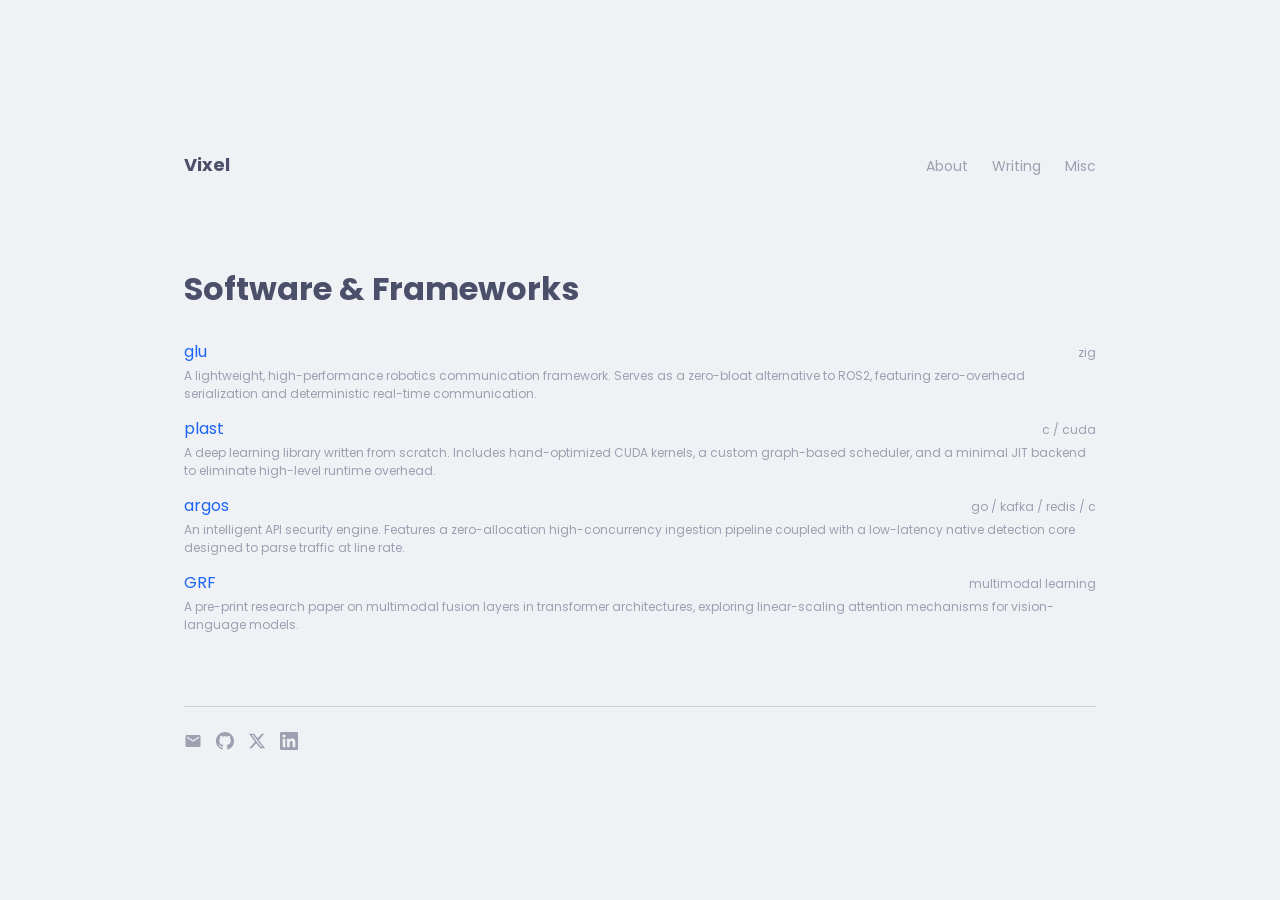
==== misc.html @ 43a612c4 "great changes" ====
<!DOCTYPE html>
<html lang="en">
<head>
    <meta charset="UTF-8">
    <meta name="viewport" content="width=device-width, initial-scale=1.0">
    <title>Misc — Vixel</title>
    <link rel="stylesheet" href="style.css">
    
</head>
<body>
    <nav>
        <a href="index.html" class="site-name">Vixel</a>
        <span class="nav-links">
            <a href="index.html">About</a>
            <a href="writing.html">Writing</a>
            <a href="misc.html">Misc</a>
        </span>
    </nav>
    <main>
        <h1>Software &amp; Frameworks</h1>
        <ul>
            <li>
                <div class="item-row">
                    <a href="https://github.com/Vixel2006/glu" target="_blank">glu</a>
                    <span class="item-detail">zig</span>
                </div>
                <span class="desc">A lightweight, high-performance robotics communication framework. Serves as a zero-bloat alternative to ROS2, featuring zero-overhead serialization and deterministic real-time communication.</span>
            </li>
            <li>
                <div class="item-row">
                    <a href="https://github.com/Vixel2006/plast" target="_blank">plast</a>
                    <span class="item-detail">c / cuda</span>
                </div>
                <span class="desc">A deep learning library written from scratch. Includes hand-optimized CUDA kernels, a custom graph-based scheduler, and a minimal JIT backend to eliminate high-level runtime overhead.</span>
            </li>
            <li>
                <div class="item-row">
                    <a href="https://argossecops.com" target="_blank">argos</a>
                    <span class="item-detail">go / kafka / redis / c</span>
                </div>
                <span class="desc">An intelligent API security engine. Features a zero-allocation high-concurrency ingestion pipeline coupled with a low-latency native detection core designed to parse traffic at line rate.</span>
            </li>
            <li>
                <div class="item-row">
                    <a href="https://github.com/Vixel2006/GRF" target="_blank">GRF</a>
                    <span class="item-detail">multimodal learning</span>
                </div>
                <span class="desc">A pre-print research paper on multimodal fusion layers in transformer architectures, exploring linear-scaling attention mechanisms for vision-language models.</span>
            </li>
        </ul>
    </main>
    <footer>
            <div class="footer-links">
        <a href="mailto:yusufshihata2006@gmail.com" target="_blank"><svg viewBox="0 0 24 24" width="18" height="18" fill="currentColor"><path d="M20 4H4c-1.1 0-2 .9-2 2v12c0 1.1.9 2 2 2h16c1.1 0 2-.9 2-2V6c0-1.1-.9-2-2-2zm0 4l-8 5-8-5V6l8 5 8-5v2z"/></svg></a>
        <a href="https://github.com/Vixel2006" target="_blank"><svg viewBox="0 0 24 24" width="18" height="18" fill="currentColor"><path d="M12 0C5.37 0 0 5.37 0 12c0 5.31 3.435 9.795 8.205 11.385.6.105.825-.255.825-.57 0-.285-.015-1.23-.015-2.235-3.015.555-3.795-.735-4.035-1.41-.135-.345-.72-1.41-1.23-1.695-.42-.225-1.02-.78-.015-.795.945-.015 1.62.87 1.845 1.23 1.08 1.815 2.805 1.305 3.495.99.105-.78.42-1.305.765-1.605-2.67-.3-5.46-1.335-5.46-5.925 0-1.305.465-2.385 1.23-3.225-.12-.3-.54-1.53.12-3.18 0 0 1.005-.315 3.3 1.23.96-.27 1.98-.405 3-.405s2.04.135 3 .405c2.295-1.56 3.3-1.23 3.3-1.23.66 1.65.24 2.88.12 3.18.765.84 1.23 1.905 1.23 3.225 0 4.605-2.805 5.625-5.475 5.925.435.375.81 1.095.81 2.22 0 1.605-.015 2.895-.015 3.3 0 .315.225.69.825.57A12.02 12.02 0 0024 12c0-6.63-5.37-12-12-12z"/></svg></a>
        <a href="https://x.com/this_vixel" target="_blank"><svg viewBox="0 0 24 24" width="18" height="18" fill="currentColor"><path d="M18.244 2.25h3.308l-7.227 8.26 8.502 11.24H16.17l-5.214-6.817L4.99 21.75H1.68l7.73-8.835L1.254 2.25H8.08l4.713 6.231zm-1.161 17.52h1.833L7.084 4.126H5.117z"/></svg></a>
        <a href="https://www.linkedin.com/in/yusufmohamed2006" target="_blank"><svg viewBox="0 0 24 24" width="18" height="18" fill="currentColor"><path d="M20.447 20.452h-3.554v-5.569c0-1.328-.027-3.037-1.852-3.037-1.853 0-2.136 1.445-2.136 2.939v5.667H9.351V9h3.414v1.561h.046c.477-.9 1.637-1.85 3.37-1.85 3.601 0 4.267 2.37 4.267 5.455v6.286zM5.337 7.433a2.062 2.062 0 01-2.063-2.065 2.064 2.064 0 112.063 2.065zm1.782 13.019H3.555V9h3.564v11.452zM22.225 0H1.771C.792 0 0 .774 0 1.729v20.542C0 23.227.792 24 1.771 24h20.451C23.2 24 24 23.227 24 22.271V1.729C24 .774 23.2 0 22.222 0h.003z"/></svg></a>
    </div>
    </footer>
</body>
</html>
---- style.css ----
@import url('https://fonts.googleapis.com/css2?family=Poppins:wght@400;500;600;700&display=swap');

:root {
    --bg: #1e1e2e;
    --text: #cdd6f4;
    --muted: #a6adc8;
    --link: #89b4fa;
    --link-underline: rgba(137, 180, 250, 0.3);
    --code-bg: #313244;
    --border: #45475a;
    --selection: #45475a;
    --font-body: 'Poppins', system-ui, sans-serif;
    --font-mono: 'Fira Code', 'FiraCode Nerd Font Mono', ui-monospace, monospace;
}

@media (prefers-color-scheme: light) {
    :root {
        --bg: #eff1f5;
        --text: #4c4f69;
        --muted: #9ca0b0;
        --link: #1e66f5;
        --link-underline: rgba(30, 102, 245, 0.3);
        --code-bg: #e6e9ef;
        --border: #ccd0da;
        --selection: #ccd0da;
    }
}

::selection {
    background-color: var(--selection);
}

* {
    box-sizing: border-box;
}

html {
    scrollbar-width: thin;
    scrollbar-color: var(--border) transparent;
}

body {
    font-family: var(--font-body);
    font-size: 16px;
    line-height: 1.7;
    color: var(--text);
    background-color: var(--bg);
    max-width: 960px;
    margin: 0 auto;
    padding: 24px;
    min-height: 100vh;
    display: flex;
    flex-direction: column;
    justify-content: center;
    text-rendering: optimizeLegibility;
    -webkit-font-smoothing: antialiased;
    -moz-osx-font-smoothing: grayscale;
}

header {
    margin-bottom: 35px;
}

nav {
    display: flex;
    justify-content: space-between;
    align-items: baseline;
    margin-bottom: 60px;
}

nav .site-name {
    color: var(--text);
    font-size: 18px;
    font-weight: 700;
}

nav .site-name:hover {
    color: var(--text);
    opacity: 0.7;
    text-decoration: none;
}

nav .nav-links a {
    color: var(--muted);
    font-size: 14px;
    margin-left: 20px;
}

nav .nav-links a:hover {
    color: var(--link);
}

h2 {
    font-size: 13px;
    font-weight: 700;
    margin-top: 35px;
    margin-bottom: 15px;
    text-transform: uppercase;
    letter-spacing: 0.05em;
    color: var(--muted);
}

p {
    margin: 0 0 12px 0;
}

a {
    color: var(--link);
    text-decoration: none;
}

a:hover {
    text-decoration: underline;
    text-underline-offset: 2px;
}

hr {
    border: 0;
    border-top: 1px dashed var(--border);
    margin: 20px 0;
}

ul {
    list-style-type: none;
    padding-left: 0;
    margin: 0;
}

li {
    margin-bottom: 12px;
}

.item-row {
    display: flex;
    justify-content: space-between;
    align-items: baseline;
}

.item-detail {
    color: var(--muted);
    font-size: 12px;
    white-space: nowrap;
    margin-left: 15px;
}

.desc {
    color: var(--muted);
    display: block;
    font-size: 12px;
    margin-top: 2px;
    line-height: 1.5;
}

code {
    font-family: var(--font-mono);
    background-color: var(--code-bg);
    padding: 1px 5px;
    border-radius: 3px;
    font-size: 14px;
}

pre {
    margin: 20px 0;
    padding: 16px 20px;
    background-color: var(--code-bg);
    border-radius: 6px;
    overflow-x: auto;
    font-family: var(--font-mono);
    font-size: 15px;
    line-height: 1.7;
    tab-size: 4;
    -moz-tab-size: 4;
}

pre code {
    background: none;
    padding: 0;
    border-radius: 0;
    font-size: inherit;
}

.codehilite {
    margin: 20px 0;
    font-size: 15px;
}

.codehilite pre {
    margin: 0;
}

article h1 {
    font-size: 14px;
    font-weight: 700;
    margin: 35px 0 4px 0;
    color: var(--text);
    text-transform: none;
    letter-spacing: 0;
}

article h2 {
    margin-top: 35px;
    margin-bottom: 12px;
}

article h3 {
    font-size: 13px;
    font-weight: 700;
    margin-top: 25px;
    margin-bottom: 10px;
}

article p {
    margin-bottom: 14px;
}

article ul, article ol {
    list-style-position: inside;
    margin: 0 0 14px 0;
    padding-left: 0;
}

article ul {
    list-style-type: disc;
}

article ul li {
    margin-bottom: 6px;
    margin-left: 16px;
}

article ol li {
    margin-bottom: 6px;
    margin-left: 20px;
}

article blockquote {
    margin: 15px 0;
    padding: 8px 14px;
    border-left: 3px solid var(--border);
    color: var(--muted);
    font-style: italic;
}

article blockquote p {
    margin-bottom: 0;
}

article table {
    width: 100%;
    border-collapse: collapse;
    margin: 15px 0;
    font-size: 12px;
}

article th, article td {
    padding: 6px 10px;
    text-align: left;
    border-bottom: 1px solid var(--border);
}

article th {
    font-weight: 700;
    color: var(--muted);
    text-transform: uppercase;
    letter-spacing: 0.03em;
    font-size: 11px;
}

article tr:last-child td {
    border-bottom: none;
}

.post-meta {
    color: var(--muted);
    font-size: 12px;
    margin-bottom: 25px;
}

.post-title {
    margin-top: 0 !important;
}

footer {
    margin-top: 60px;
    font-size: 11px;
    color: var(--muted);
    border-top: 1px solid var(--border);
    padding-top: 15px;
}

footer a {
    color: var(--muted);
}

footer a:hover {
    color: var(--link);
}

.footer-links {
    display: flex;
    gap: 14px;
    margin-top: 10px;
}

.footer-links a {
    display: inline-flex;
    align-items: center;
    color: var(--muted);
}

.footer-links a:hover {
    color: var(--link);
}
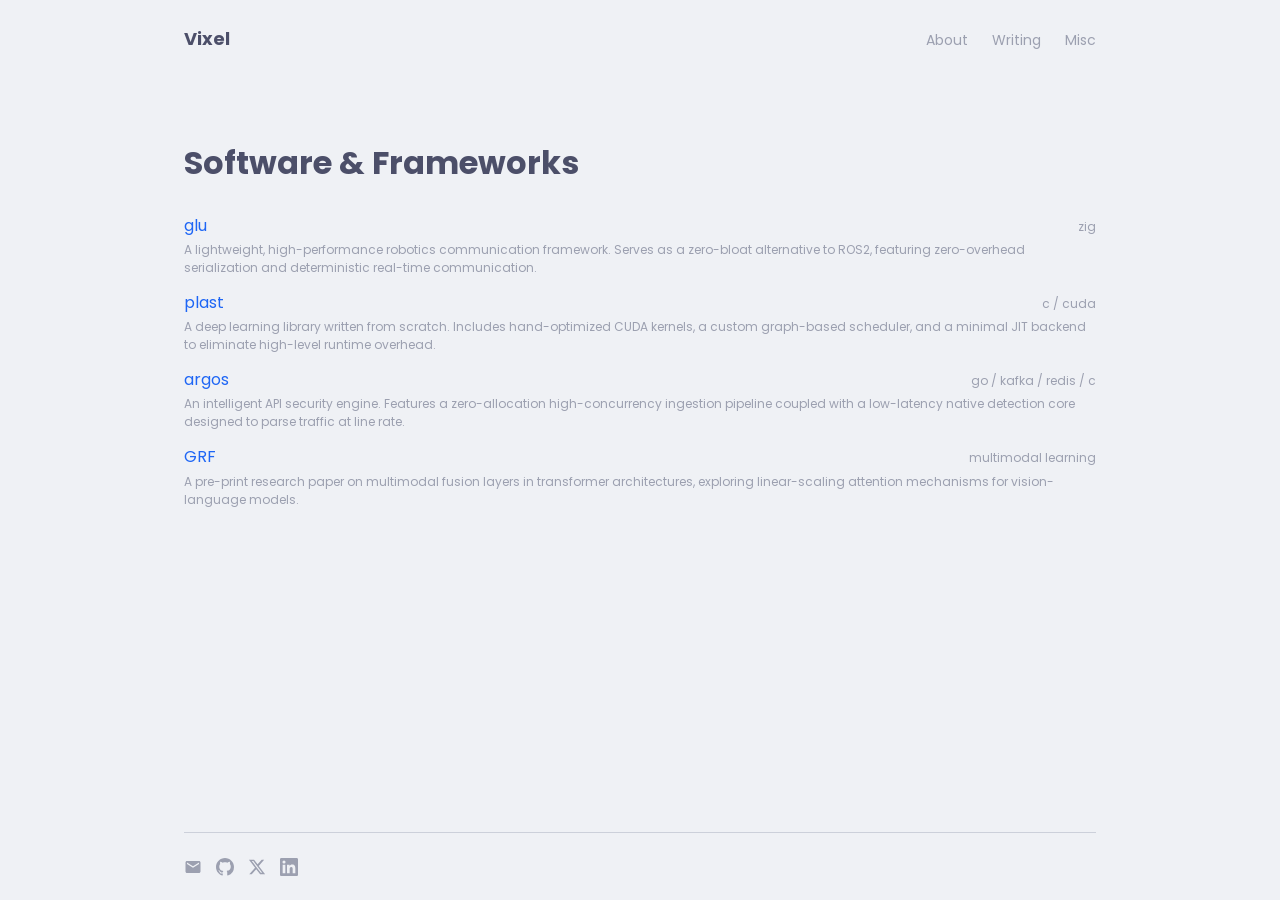
==== commit 77d9213c: "some fixes" ====
--- a/misc.html
+++ b/misc.html
@@ -4,6 +4,9 @@
     <meta charset="UTF-8">
     <meta name="viewport" content="width=device-width, initial-scale=1.0">
     <title>Misc — Vixel</title>
+    <link rel="preconnect" href="https://fonts.googleapis.com">
+    <link rel="preconnect" href="https://fonts.gstatic.com" crossorigin>
+    <link href="https://fonts.googleapis.com/css2?family=Poppins:wght@400;500;600;700&display=swap" rel="stylesheet">
     <link rel="stylesheet" href="style.css">
     
 </head>
--- a/style.css
+++ b/style.css
@@ -1,5 +1,3 @@
-@import url('https://fonts.googleapis.com/css2?family=Poppins:wght@400;500;600;700&display=swap');
-
 :root {
     --bg: #1e1e2e;
     --text: #cdd6f4;
@@ -51,7 +49,6 @@
     min-height: 100vh;
     display: flex;
     flex-direction: column;
-    justify-content: center;
     text-rendering: optimizeLegibility;
     -webkit-font-smoothing: antialiased;
     -moz-osx-font-smoothing: grayscale;
@@ -281,7 +278,7 @@
 }
 
 footer {
-    margin-top: 60px;
+    margin-top: auto;
     font-size: 11px;
     color: var(--muted);
     border-top: 1px solid var(--border);
